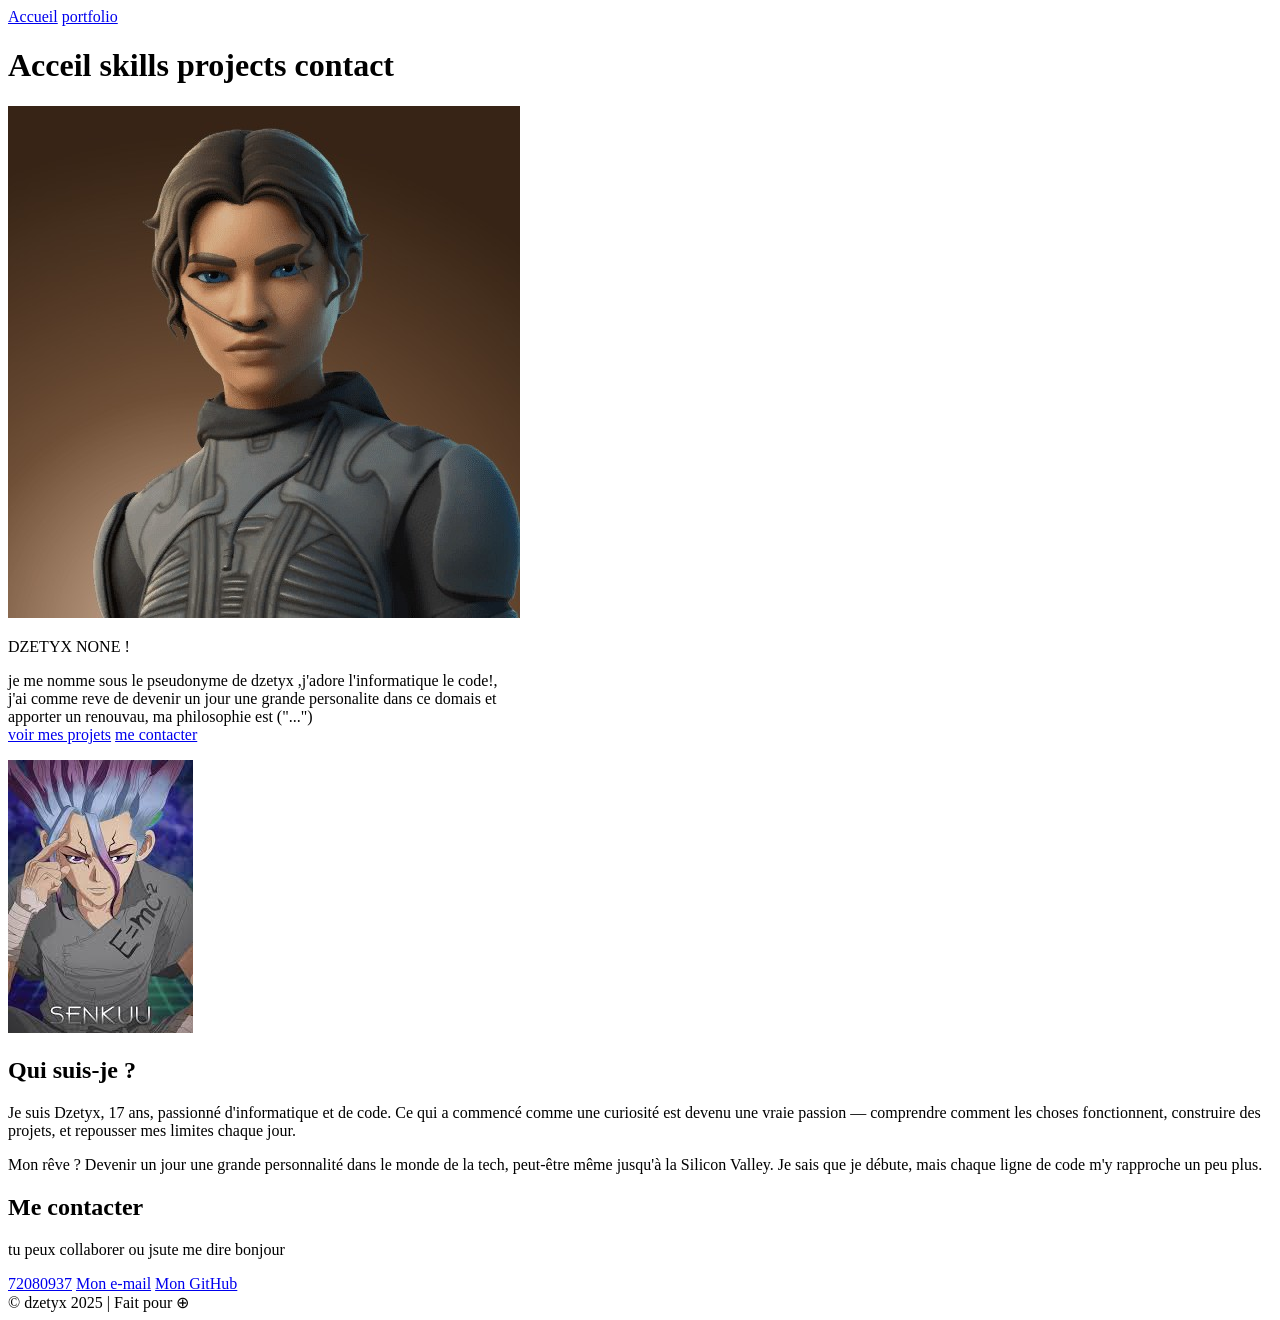
==== index.html @ d217422c "Rename cv-abdramane.html to index.html" ====
<!DOCTYPE html>
<html lang="fr">
<head>
    <meta charset="UTF-8">
    <meta name="viewport" content="width=device-width, initial-scale=1.0">
    <title>cv_de_abdramane</title>
       <link rel="stylesheet" href="cv-abdramane.css">
    <link rel="preconnect" href="https://fonts.googleapis.com">
<link rel="preconnect" href="https://fonts.gstatic.com" crossorigin>
<link href="https://fonts.googleapis.com/css2?family=Montserrat:ital,wght@0,100..900;1,100..900&display=swap" rel="stylesheet"><link rel="preconnect" href="https://fonts.googleapis.com">
<link rel="preconnect" href="https://fonts.gstatic.com" crossorigin>
<link href="https://fonts.googleapis.com/css2?family=Manrope:wght@200..800&family=Montserrat:ital,wght@0,100..900;1,100..900&display=swap" rel="stylesheet">

</head>
<body>
 
<nav>
<a href="cv-abdramane.html">Accueil</a>
<a href="portfolio2.html">portfolio</a>

</nav>
 <h1> 
    Acceil skills projects contact
  </h1>
<main>
<section class="hero">
   <div >
   <img src="gradient.jpg" alt=" photo de profile">
   </div>

   <div class="paragraphe-accueil">
   <p>
    DZETYX NONE !
   </p>
   <p>
    je me nomme sous le pseudonyme de dzetyx ,j'adore l'informatique le code!,
    <br>j'ai comme reve de devenir un jour une grande personalite dans ce domais et <br> apporter un renouvau,
    ma philosophie est ("...") <br>
    <a href="portfolio2.html">voir mes projets</a>
   <a href="#contact">me contacter</a>
   </p>
   
   </div>
</section>
   
<section class="about">
  <img src="senku.jpg" alt="dzetyx">
  <div class="about-texte">
    <h2>Qui suis-je ?</h2>
    <p>
      Je suis Dzetyx, 17 ans, passionné d'informatique et de code. 
      Ce qui a commencé comme une curiosité est devenu une vraie passion — 
      comprendre comment les choses fonctionnent, construire des projets, 
      et repousser mes limites chaque jour.
    </p>
    <p>
      Mon rêve ? Devenir un jour une grande personnalité dans le monde de la tech, 
      peut-être même jusqu'à la Silicon Valley. Je sais que je débute, 
      mais chaque ligne de code m'y rapproche un peu plus.
    </p>
  </div>
</section>

<section class="contact" id="contact">
  <h2>Me contacter</h2>
  <p>tu peux collaborer ou jsute me dire bonjour</p>
  <div class="lien-contact">
    <a href="tel:+22372080937" target="_blank">72080937</a>
    <a href="mailto:abdramanesanogo000@gmail.com" target="_blank">Mon e-mail</a>
    <a href="https://github.com/abdramanesanogo000-beep" target="_blank">Mon GitHub</a>
  </div>
  

</section>

    <footer>
© dzetyx 2025  |  Fait pour ⊕
    </footer>

</main>

</body>
</html>
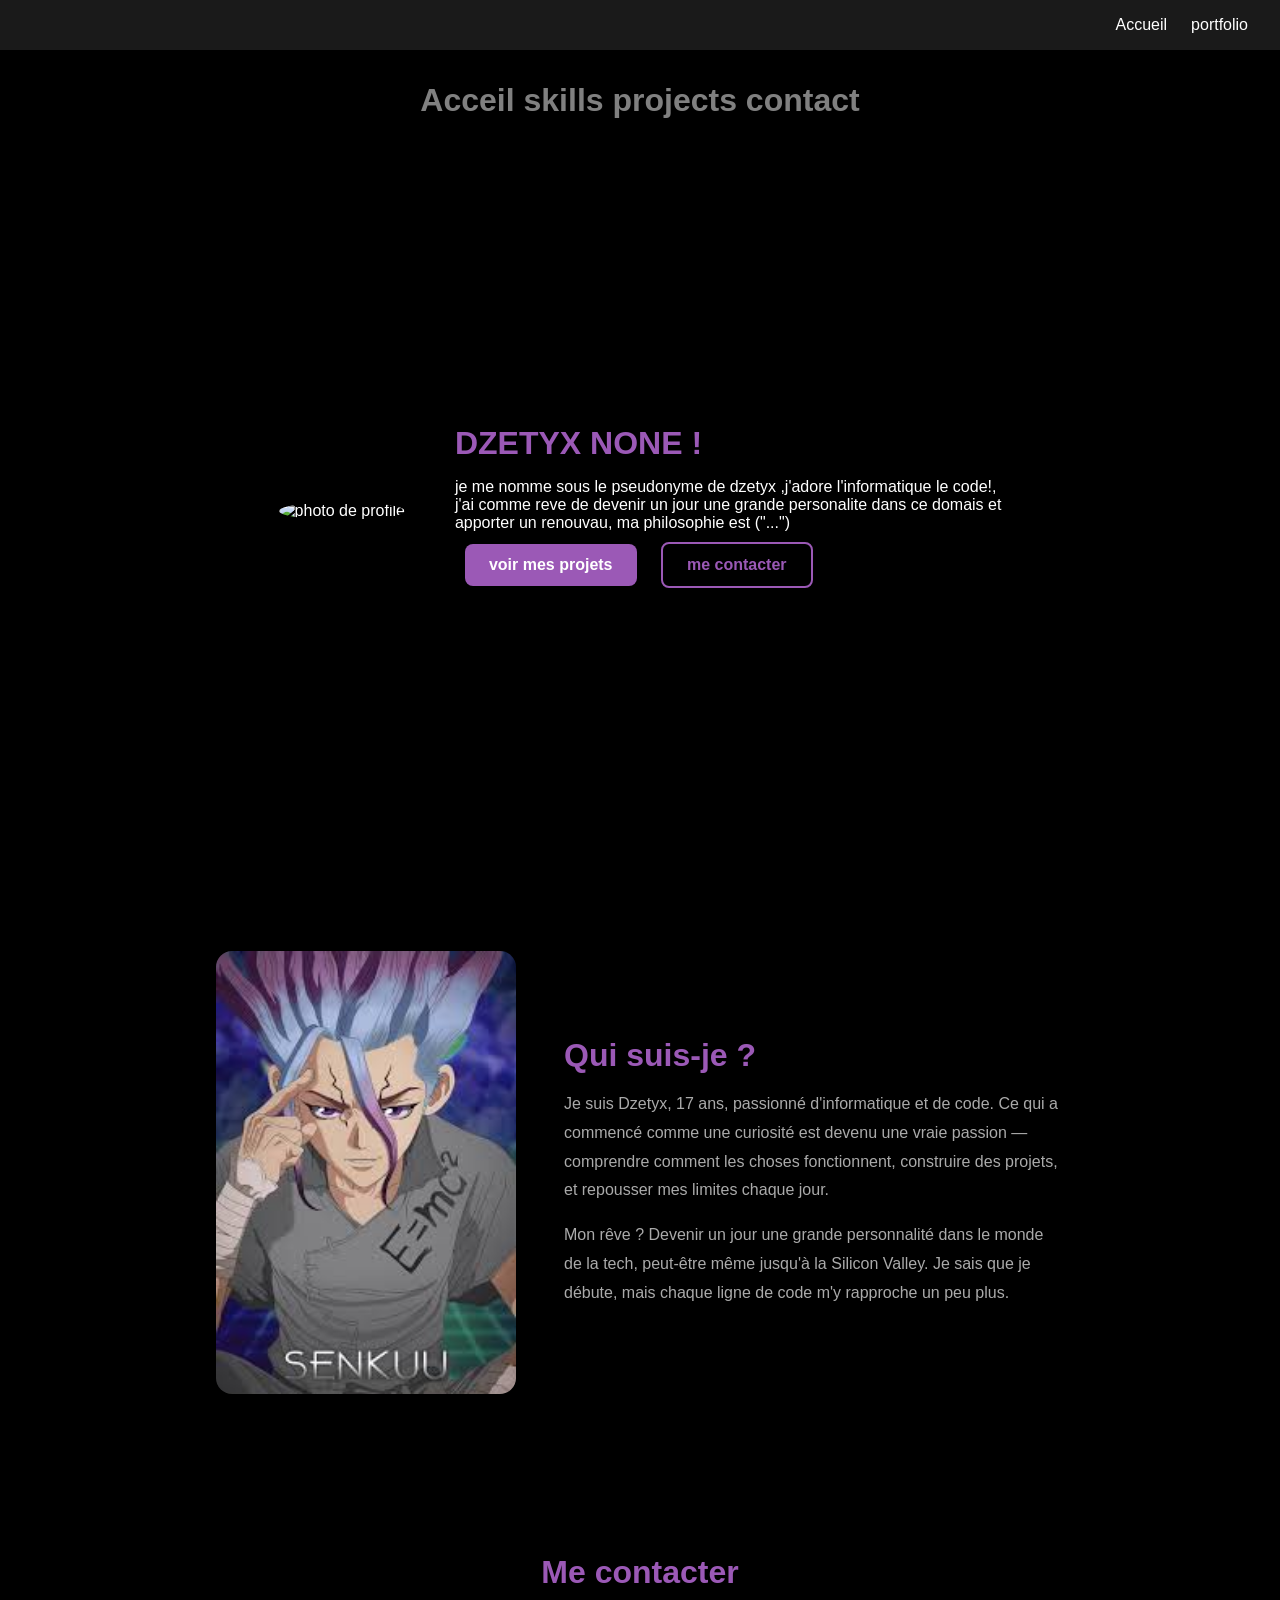
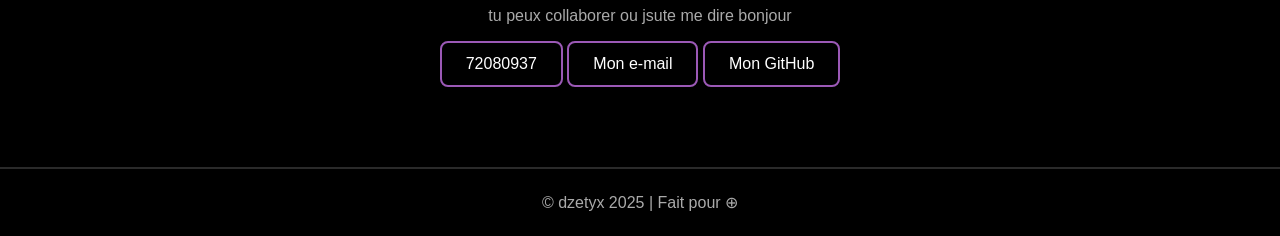
==== commit b49e082f: "Modify index.html with new profile image and text Updated profile image and corrected text." ====
--- a/index.html
+++ b/index.html
@@ -25,7 +25,7 @@
 <main>
 <section class="hero">
    <div >
-   <img src="gradient.jpg" alt=" photo de profile">
+   <img src="luffy g5.jpg" alt=" photo de profile">
    </div>
 
    <div class="paragraphe-accueil">
--- a/cv-abdramane.css
+++ b/cv-abdramane.css
@@ -0,0 +1,295 @@
+/* CECCI EST LA PARTIE SIMPLE CSS DU PROJET */
+*{
+    padding: 0;
+    margin: 0;
+    box-sizing: border-box;
+}
+body{
+   background-color: black;
+    color: white;
+    font-family: 'Manrope' , sans-serif ;
+
+}
+h1{
+    display: flex;
+    color: grey;
+    justify-content: center;
+    align-items: center;
+    padding: 32px ;
+}
+nav{
+    display: flex;
+    justify-content: flex-end;
+    background-color: #1a1a1a;
+    padding: 16px 32px;
+    gap:24px;
+}
+nav a{
+    color: white;
+    text-decoration: none;
+     transition: 0.3s;
+}
+
+.hero{
+    display: flex;
+    justify-content: center;
+    align-items: center;
+    height: 80vh;
+    flex-direction: row;
+    gap: 50px;
+}
+.hero img {
+    height: 150px;
+    width: 150px;
+    border-radius: 50%;
+    object-fit: cover;
+  
+}
+.paragraphe-accueil{
+    display: flex;
+    flex-direction: column;
+    gap: 16px;
+}
+.paragraphe-accueil :first-child {
+    font-size: 32px;
+    font-weight: 800;
+    color: #9b59b6;
+   
+}
+.paragraphe-accueil a{
+    display: inline-block;
+    border-radius: 8px;
+    padding: 12px 24px;
+    text-decoration: none;
+    font-weight: 600;
+    margin:10px;
+    transition: 0.3s;
+}
+.paragraphe-accueil a:first-of-type{ 
+    background-color: #9b59b6;
+    color: white;
+}
+.paragraphe-accueil a:last-of-type{
+    color: #9b59b6;
+    border: 2px solid #9b59b6;
+}
+.about {
+  padding: 80px 40px;
+  display: flex;
+  justify-content: center;
+  align-items: center;
+  gap: 48px;
+}
+
+.about-texte {
+  display: flex;
+  flex-direction: column;
+  gap: 16px;
+  max-width: 500px;
+}
+
+.about-texte h2 {
+  font-size: 32px;
+  font-weight: 800;
+  color: #9b59b6;
+}
+
+.about-texte p {
+  color: #aaaaaa;
+  line-height: 1.8;
+}
+
+.about img{
+    width: 300px;
+    border-radius: 16px;
+}
+.contact {
+  padding: 80px 40px;
+  text-align: center;
+  display: flex;
+  flex-direction: column;
+  align-items: center;
+  gap: 16px;
+}
+
+.contact h2 {
+  font-size: 32px;
+  font-weight: 800;
+  color: #9b59b6;
+}
+
+.contact p {
+  color: #aaaaaa;
+}
+
+.contact-liens {
+  display: flex;
+  gap: 24px;
+  margin-top: 16px;
+}
+
+.lien-contact a {
+  display: inline-block;
+  color: white;
+  text-decoration: none;
+  border: 2px solid #9b59b6;
+  padding: 12px 24px;
+  border-radius: 8px;
+   transition: 0.3s;
+ 
+}
+footer{
+    text-align: center;
+    padding: 24px;
+    color: #aaaaaa;
+    font: size 14px;
+    border-top: 2px solid #2a2a2a;
+}
+.skills {
+  display: flex;  
+  flex-wrap: wrap;
+  display: flex;
+  flex-direction: row;
+  padding: 80px 40px;
+  justify-content: center;
+  align-items: center;
+}
+
+.skills-h2 {
+  font-size: 32px;
+  font-weight: 800;
+  color: #9b59b6;
+  margin-bottom: 40px;
+  text-align: center;
+}
+
+.carte {
+  border: 1px solid #2a2a2a;
+  border-radius: 12px;
+  padding: 24px;
+  width: 200px;
+  text-align: center;
+  margin: 10px;
+  transition: 0.3s;
+  
+}
+
+.carte h3 {
+  font-size: 18px;
+  font-weight: 700;
+  margin-bottom: 8px;
+}
+
+.carte p {
+  color: #9b59b6;
+  font-weight: 600;
+}
+
+.project {
+  display: flex;
+  flex-wrap: wrap;
+  justify-content: center;
+  align-items: center;
+  padding: 80px 10px;
+   
+}
+
+.project-h2 {
+  font-size: 32px;
+  font-weight: 800;
+  color: #9b59b6;
+  margin-top: 100px;
+  text-align: center;
+}
+
+.project div {
+  border: 1px solid #2a2a2a;
+  border-radius: 12px;
+  overflow: hidden;
+  width: 300px;
+   transition: 0.3s;
+}
+
+.project img {
+  width: 100%;
+}
+
+.project p {
+  padding: 16px;
+  color: #aaaaaa;
+  line-height: 1.8;
+}
+
+.project a {
+  display: inline-block;
+  margin: 0 16px 16px 16px;
+  color: #9b59b6;
+  text-decoration: none;
+  font-weight: 600;
+}
+/* CECI EST LA PARTIE HOVER DU PROJET */
+a:hover{
+    color: aqua;
+
+}
+.carte:hover{
+    transform: translateY(-4px);
+    border-color: #9b59b6;
+}
+.project div:hover{
+    border-color: #9b59b6;
+}
+.lien-contact a:hover{
+    background-color: #9b59b6;
+    color: white;
+    
+}
+.paragraphe-accueil a:hover{
+    transform: translateY(-4px);
+
+}
+/* CECI EST LA PARTIE RESPONSIVE */
+@media (max-width: 768px) {
+   nav {
+    justify-content: center;
+    gap: 16px;
+   }
+.hero{
+    flex-direction: column;
+    text-align: center;
+    padding: 40px 20px;
+}
+.hero img {
+  margin-top: 100px;
+}
+.about {
+    flex-direction: column;
+    text-align: center;
+    padding: 40px 20px;
+}
+.about img{
+    width: 200px;
+    margin: 100px;
+}
+.lien-contact{
+    flex-direction: column;
+    align-items: center;
+}
+.carte{
+    justify-content: center;
+}
+.project-div{
+width: 100%;
+}
+.project-h2{
+    justify-content: center;
+    align-items: center;
+}
+.skills{
+    padding: 40px 20px; 
+}
+.project{
+    padding: 40px 20px; 
+
+}
+}
